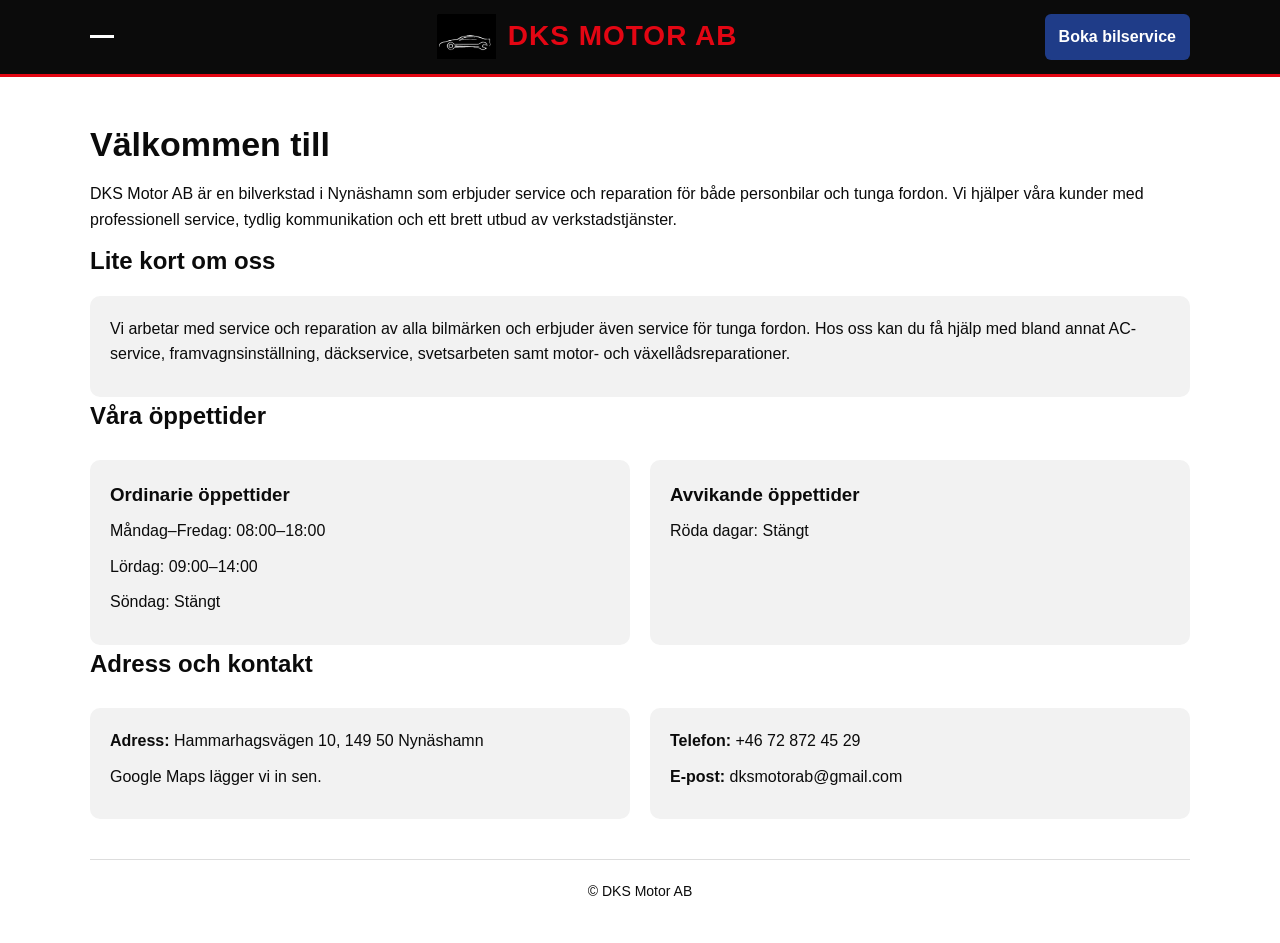
==== index.html @ 089101f3 "added logo" ====
<!doctype html>
<html lang="sv">
<head>
  <meta charset="utf-8" />
  <meta name="viewport" content="width=device-width, initial-scale=1" />
  <title>DKS Motor AB | Startsida</title>
  <link rel="stylesheet" href="style.css" />
</head>
<body>

<header class="topbar">
  <div class="container topbar__inner">
    
    <button class="icon-btn" id="menuBtn" aria-label="Öppna meny" aria-controls="drawer" aria-expanded="false">
      <span class="burger" aria-hidden="true"><span></span></span>
    </button>

    <div class="logo-area">
      <img src="logo.jpeg" alt="DKS Motor AB" class="logo">
      <div class="brand">DKS Motor AB</div>
    </div>

    <a class="cta-book" href="boka.html">Boka bilservice</a>

  </div>
</header>

<div class="overlay" id="overlay" hidden></div>

<aside class="drawer" id="drawer" aria-hidden="true">
  <div class="drawer__header">
    <div>
      <div class="drawer__title">Meny</div>
      <div class="small muted">Navigera</div>
    </div>
    <button class="icon-btn" id="closeBtn" aria-label="Stäng meny">✕</button>
  </div>

  <nav class="drawer__nav">
    <a class="drawer__link is-active" href="index.html">Startsida</a>
    <a class="drawer__link" href="tjanster.html">Våra tjänster</a>
    <a class="drawer__link" href="kontakt.html">Kontakta oss</a>
    <a class="drawer__link" href="boka.html">Boka tid</a>
    <a class="drawer__link" href="om-oss.html">Om oss</a>
  </nav>

  <div class="drawer__footer">
    <div class="small muted">Adress</div>
    <div>Hammarhagsvägen 10, 149 50 Nynäshamn</div>
  </div>
</aside>

<main class="container">
  <section class="section">
  <h1>Välkommen till</h1>
  <p>
    DKS Motor AB är en bilverkstad i Nynäshamn som erbjuder service och reparation för både personbilar och tunga fordon.
    Vi hjälper våra kunder med professionell service, tydlig kommunikation och ett brett utbud av verkstadstjänster.
  </p>
</section>

  <section class="section">
  <h2>Lite kort om oss</h2>
  <div class="card">
    <p>
      Vi arbetar med service och reparation av alla bilmärken och erbjuder även service för tunga fordon.
      Hos oss kan du få hjälp med bland annat AC-service, framvagnsinställning, däckservice, svetsarbeten
      samt motor- och växellådsreparationer.
    </p>
  </div>
</section>

  <section class="section">
    <h2>Våra öppettider</h2>
    <div class="grid-2">
      <div class="card">
  <h3 style="margin:0 0 8px;">Ordinarie öppettider</h3>
  <p class="muted">Måndag–Fredag: 08:00–18:00</p>
  <p class="muted">Lördag: 09:00–14:00</p>
  <p class="muted">Söndag: Stängt</p>
</div>

<div class="card">
  <h3 style="margin:0 0 8px;">Avvikande öppettider</h3>
  <p class="muted">Röda dagar: Stängt</p>
</div>
  </section>

  <section class="section">
    <h2>Adress och kontakt</h2>
    <div class="grid-2">
      <div class="card">
        <p><strong>Adress:</strong> Hammarhagsvägen 10, 149 50 Nynäshamn</p>
        <p class="muted small">Google Maps lägger vi in sen.</p>
      </div>

      <div class="card">
        <p><strong>Telefon:</strong> <span class="muted">+46 72 872 45 29</span></p>
        <p><strong>E-post:</strong> <span class="muted">dksmotorab@gmail.com</span></p>
      </div>
    </div>
  </section>

  <div class="footer small">
    © DKS Motor AB
  </div>
</main>

<script src="script.js"></script>
</body>
</html>
---- style.css ----
/* =====================
COLOR PALETTE
===================== */

:root{
  --red:#e30613;
  --blue:#1f3c88;
  --black:#0b0b0b;
  --white:#ffffff;
  --gray:#f2f2f2;
}

/* =====================
BASE
===================== */

*{
  box-sizing:border-box;
  margin:0;
  padding:0;
}

body{
  font-family: Arial, Helvetica, sans-serif;
  background:var(--white);
  color:var(--black);
  line-height:1.6;
}

.container{
  width:90%;
  max-width:1100px;
  margin:auto;
}

a{
  text-decoration:none;
  color:inherit;
}

/* =====================
TOPBAR
===================== */

.topbar{
  background:var(--black);
  border-bottom:3px solid var(--red);
}

.topbar__inner{
  display:flex;
  align-items:center;
  justify-content:space-between;
  padding:14px 0;
}

/* logo */

.brand{
  font-size:32px;
  font-weight:900;
  color:var(--red);
  letter-spacing:1px;
  text-transform:uppercase;
}

/* menu button */

.icon-btn{
  width:40px;
  height:40px;
  background:none;
  border:none;
  cursor:pointer;
}

/* hamburger */

.burger,
.burger span{
  display:block;
  width:24px;
  height:3px;
  background:var(--white);
  margin:5px 0;
}

/* booking button */

.cta-book{
  background:var(--blue);
  color:var(--white);
  padding:10px 14px;
  border-radius:6px;
  font-weight:bold;
  transition:0.2s;
}

.cta-book:hover{
  background:#162d66;
}

/* =====================
DRAWER MENU
===================== */

.overlay{
  position:fixed;
  inset:0;
  background:rgba(0,0,0,0.6);
  z-index:10;
}

.drawer{
  position:fixed;
  top:0;
  left:0;
  height:100%;
  width:260px;
  background:var(--black);
  color:var(--white);
  transform:translateX(-100%);
  transition:0.25s;
  z-index:20;
  display:flex;
  flex-direction:column;
}

.drawer.is-open{
  transform:translateX(0);
}

.drawer__header{
  padding:20px;
  border-bottom:1px solid #333;
}

.drawer__title{
  font-size:20px;
  font-weight:bold;
}

.drawer__nav{
  padding:20px;
  display:flex;
  flex-direction:column;
  gap:12px;
}

.drawer__link{
  padding:10px;
  border-radius:6px;
  transition:0.2s;
}

.drawer__link:hover{
  background:var(--blue);
}

/* =====================
PAGE
===================== */

main{
  padding:40px 0;
}

h1{
  font-size:34px;
  margin-bottom:10px;
}

h2{
  font-size:24px;
  margin-bottom:10px;
}

p{
  margin-bottom:10px;
}

/* =====================
CARDS
===================== */

.card{
  background:var(--gray);
  border-radius:10px;
  padding:20px;
  margin-top:15px;
}

.grid-2{
  display:grid;
  grid-template-columns:1fr 1fr;
  gap:20px;
}

/* =====================
BOOKING FORM
===================== */

.booking-form{
  display:flex;
  flex-direction:column;
  gap:10px;
}

.booking-form input,
.booking-form textarea{
  padding:10px;
  border:1px solid #ccc;
  border-radius:6px;
  font-size:14px;
}

.booking-form button{
  background:var(--red);
  color:var(--white);
  border:none;
  padding:12px;
  font-weight:bold;
  border-radius:6px;
  cursor:pointer;
}

.booking-form button:hover{
  background:#b0000d;
}

/* =====================
FOOTER
===================== */

.footer{
  margin-top:40px;
  padding-top:20px;
  border-top:1px solid #ddd;
  text-align:center;
  font-size:14px;
}

/* =====================
RESPONSIVE
===================== */

@media(max-width:800px){

  .brand{
    font-size:22px;
  }

  .grid-2{
    grid-template-columns:1fr;
  }

}
.logo-area{
display:flex;
align-items:center;
gap:12px;
}

.logo{
height:45px;
}

.brand{
color:#e30613;
font-size:28px;
font-weight:800;
letter-spacing:1px;
}
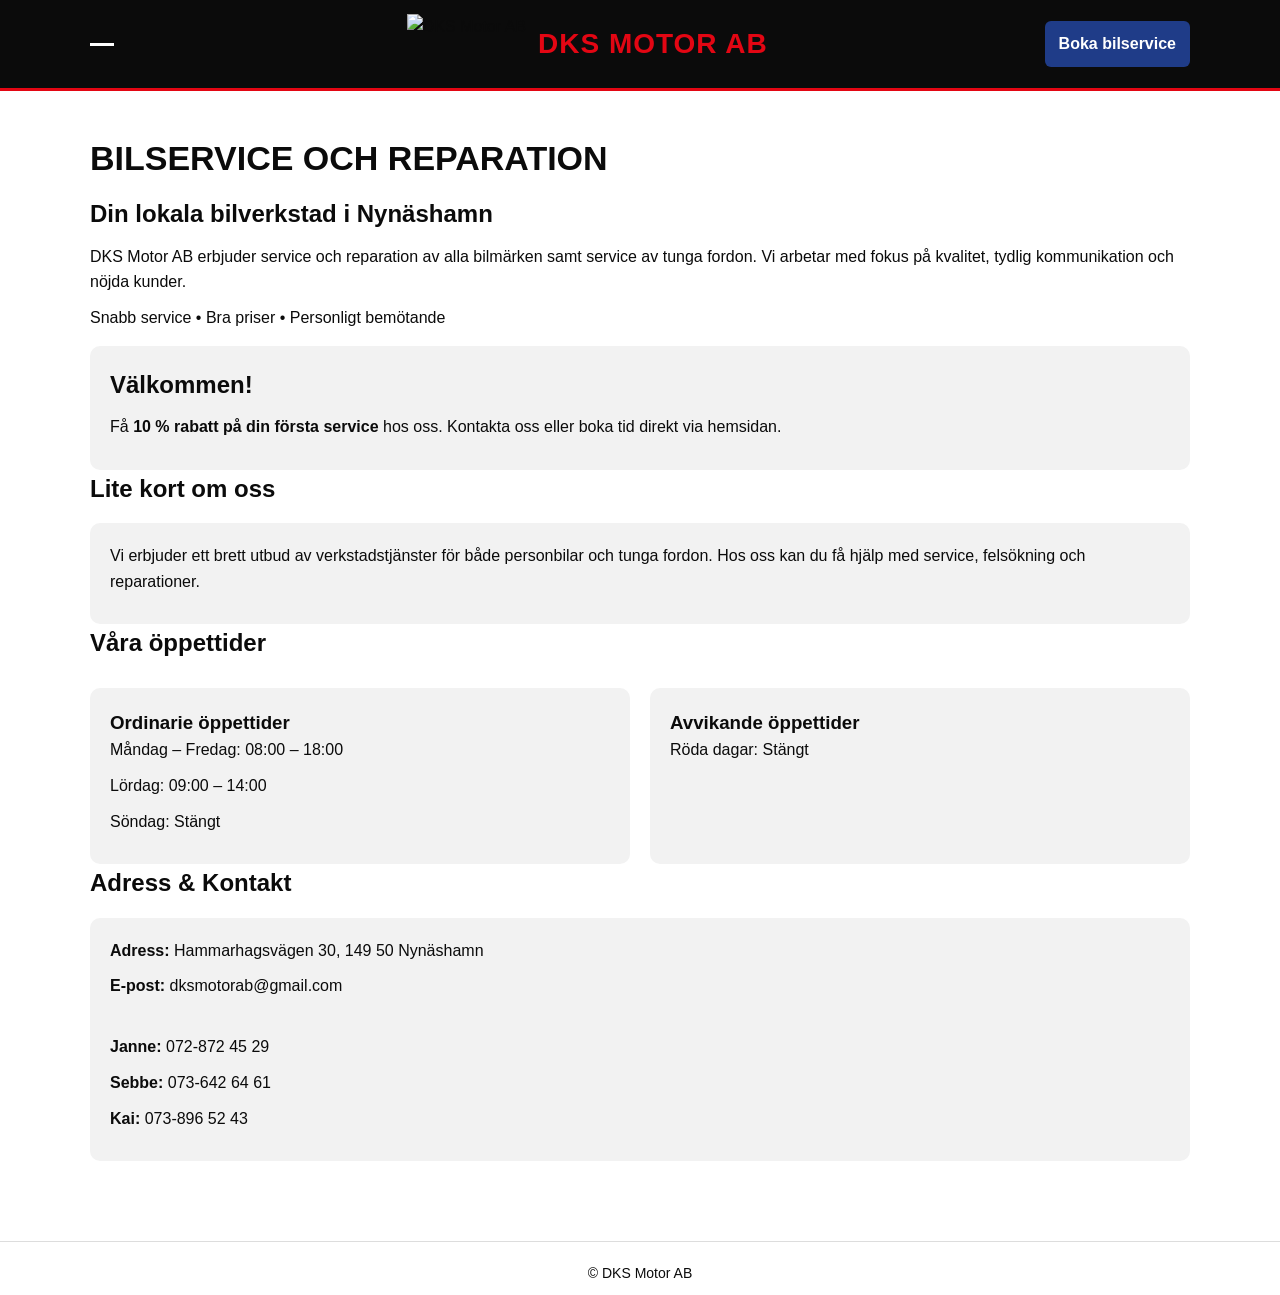
==== commit 7f420cd8: "updated homepage with flyer info" ====
--- a/index.html
+++ b/index.html
@@ -1,22 +1,25 @@
-<!doctype html>
+<!DOCTYPE html>
 <html lang="sv">
+
 <head>
-  <meta charset="utf-8" />
-  <meta name="viewport" content="width=device-width, initial-scale=1" />
-  <title>DKS Motor AB | Startsida</title>
-  <link rel="stylesheet" href="style.css" />
+<meta charset="UTF-8">
+<meta name="viewport" content="width=device-width, initial-scale=1.0">
+<title>DKS Motor AB</title>
+
+<link rel="stylesheet" href="style.css">
 </head>
+
 <body>
 
 <header class="topbar">
   <div class="container topbar__inner">
-    
-    <button class="icon-btn" id="menuBtn" aria-label="Öppna meny" aria-controls="drawer" aria-expanded="false">
-      <span class="burger" aria-hidden="true"><span></span></span>
+
+    <button class="icon-btn" id="menuBtn" aria-label="Öppna meny">
+      <span class="burger"><span></span></span>
     </button>
 
     <div class="logo-area">
-      <img src="logo.jpeg" alt="DKS Motor AB" class="logo">
+      <img src="logo.png" alt="DKS Motor AB" class="logo">
       <div class="brand">DKS Motor AB</div>
     </div>
 
@@ -25,87 +28,117 @@
   </div>
 </header>
 
-<div class="overlay" id="overlay" hidden></div>
-
-<aside class="drawer" id="drawer" aria-hidden="true">
-  <div class="drawer__header">
-    <div>
-      <div class="drawer__title">Meny</div>
-      <div class="small muted">Navigera</div>
-    </div>
-    <button class="icon-btn" id="closeBtn" aria-label="Stäng meny">✕</button>
-  </div>
-
-  <nav class="drawer__nav">
-    <a class="drawer__link is-active" href="index.html">Startsida</a>
-    <a class="drawer__link" href="tjanster.html">Våra tjänster</a>
-    <a class="drawer__link" href="kontakt.html">Kontakta oss</a>
-    <a class="drawer__link" href="boka.html">Boka tid</a>
-    <a class="drawer__link" href="om-oss.html">Om oss</a>
-  </nav>
-
-  <div class="drawer__footer">
-    <div class="small muted">Adress</div>
-    <div>Hammarhagsvägen 10, 149 50 Nynäshamn</div>
-  </div>
-</aside>
 
 <main class="container">
-  <section class="section">
-  <h1>Välkommen till</h1>
-  <p>
-    DKS Motor AB är en bilverkstad i Nynäshamn som erbjuder service och reparation för både personbilar och tunga fordon.
-    Vi hjälper våra kunder med professionell service, tydlig kommunikation och ett brett utbud av verkstadstjänster.
-  </p>
+
+<section class="section">
+
+<h1>BILSERVICE OCH REPARATION</h1>
+<h2>Din lokala bilverkstad i Nynäshamn</h2>
+
+<p>
+DKS Motor AB erbjuder service och reparation av alla bilmärken samt service av tunga fordon.
+Vi arbetar med fokus på kvalitet, tydlig kommunikation och nöjda kunder.
+</p>
+
+<p>
+Snabb service • Bra priser • Personligt bemötande
+</p>
+
 </section>
 
-  <section class="section">
-  <h2>Lite kort om oss</h2>
-  <div class="card">
-    <p>
-      Vi arbetar med service och reparation av alla bilmärken och erbjuder även service för tunga fordon.
-      Hos oss kan du få hjälp med bland annat AC-service, framvagnsinställning, däckservice, svetsarbeten
-      samt motor- och växellådsreparationer.
-    </p>
-  </div>
+
+<section class="section">
+
+<div class="card">
+
+<h2>Välkommen!</h2>
+
+<p>
+Få <strong>10 % rabatt på din första service</strong> hos oss.
+Kontakta oss eller boka tid direkt via hemsidan.
+</p>
+
+</div>
+
 </section>
 
-  <section class="section">
-    <h2>Våra öppettider</h2>
-    <div class="grid-2">
-      <div class="card">
-  <h3 style="margin:0 0 8px;">Ordinarie öppettider</h3>
-  <p class="muted">Måndag–Fredag: 08:00–18:00</p>
-  <p class="muted">Lördag: 09:00–14:00</p>
-  <p class="muted">Söndag: Stängt</p>
+
+<section class="section">
+
+<h2>Lite kort om oss</h2>
+
+<div class="card">
+
+<p>
+Vi erbjuder ett brett utbud av verkstadstjänster för både personbilar och tunga fordon.
+Hos oss kan du få hjälp med service, felsökning och reparationer.
+</p>
+
 </div>
 
+</section>
+
+
+<section class="section">
+
+<h2>Våra öppettider</h2>
+
+<div class="grid-2">
+
 <div class="card">
-  <h3 style="margin:0 0 8px;">Avvikande öppettider</h3>
-  <p class="muted">Röda dagar: Stängt</p>
+
+<h3>Ordinarie öppettider</h3>
+
+<p>Måndag – Fredag: 08:00 – 18:00</p>
+<p>Lördag: 09:00 – 14:00</p>
+<p>Söndag: Stängt</p>
+
 </div>
-  </section>
 
-  <section class="section">
-    <h2>Adress och kontakt</h2>
-    <div class="grid-2">
-      <div class="card">
-        <p><strong>Adress:</strong> Hammarhagsvägen 10, 149 50 Nynäshamn</p>
-        <p class="muted small">Google Maps lägger vi in sen.</p>
-      </div>
 
-      <div class="card">
-        <p><strong>Telefon:</strong> <span class="muted">+46 72 872 45 29</span></p>
-        <p><strong>E-post:</strong> <span class="muted">dksmotorab@gmail.com</span></p>
-      </div>
-    </div>
-  </section>
+<div class="card">
 
-  <div class="footer small">
-    © DKS Motor AB
-  </div>
+<h3>Avvikande öppettider</h3>
+
+<p>Röda dagar: Stängt</p>
+
+</div>
+
+</div>
+
+</section>
+
+
+<section class="section">
+
+<h2>Adress & Kontakt</h2>
+
+<div class="card">
+
+<p><strong>Adress:</strong> Hammarhagsvägen 30, 149 50 Nynäshamn</p>
+
+<p><strong>E-post:</strong> dksmotorab@gmail.com</p>
+
+<br>
+
+<p><strong>Janne:</strong> 072-872 45 29</p>
+<p><strong>Sebbe:</strong> 073-642 64 61</p>
+<p><strong>Kai:</strong> 073-896 52 43</p>
+
+</div>
+
+</section>
+
 </main>
 
-<script src="script.js"></script>
+
+<footer class="footer">
+
+<p>© DKS Motor AB</p>
+
+</footer>
+
+
 </body>
-</html>
+</html>
--- a/style.css
+++ b/style.css
@@ -262,7 +262,7 @@
 }
 
 .logo{
-height:45px;
+height:60px;
 }
 
 .brand{
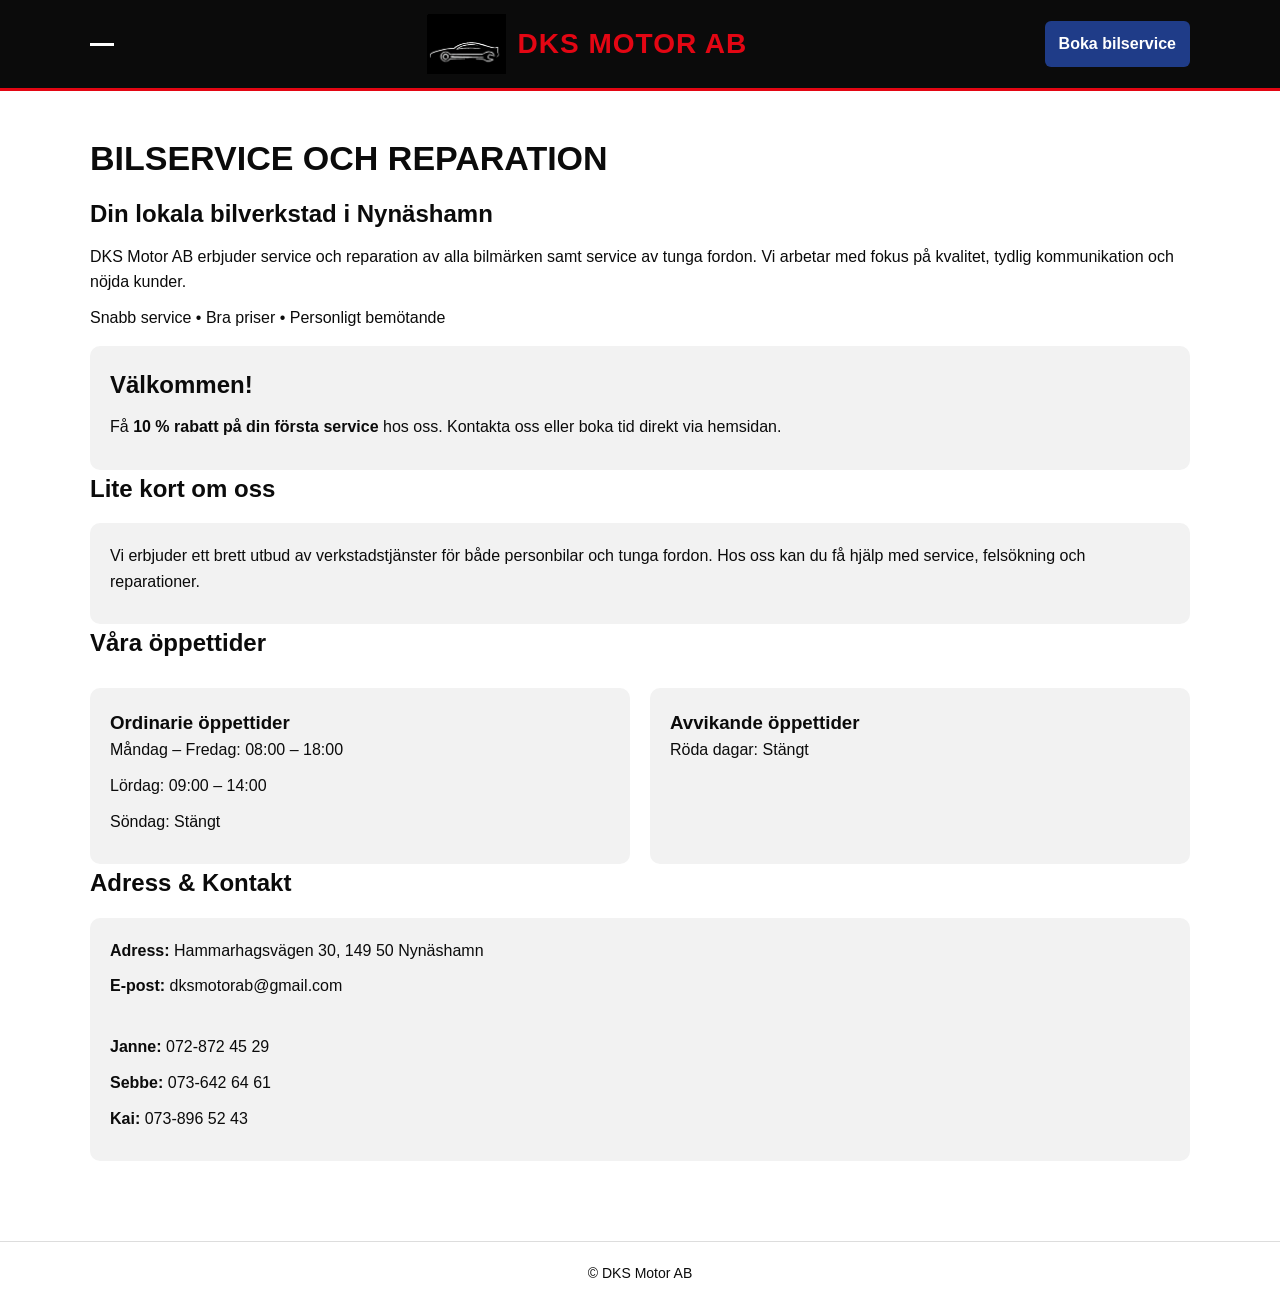
==== commit 03ddca91: "add logo to all headers" ====
--- a/index.html
+++ b/index.html
@@ -19,7 +19,7 @@
     </button>
 
     <div class="logo-area">
-      <img src="logo.png" alt="DKS Motor AB" class="logo">
+      <img src="logo.jpeg" alt="DKS Motor AB" class="logo">
       <div class="brand">DKS Motor AB</div>
     </div>
 
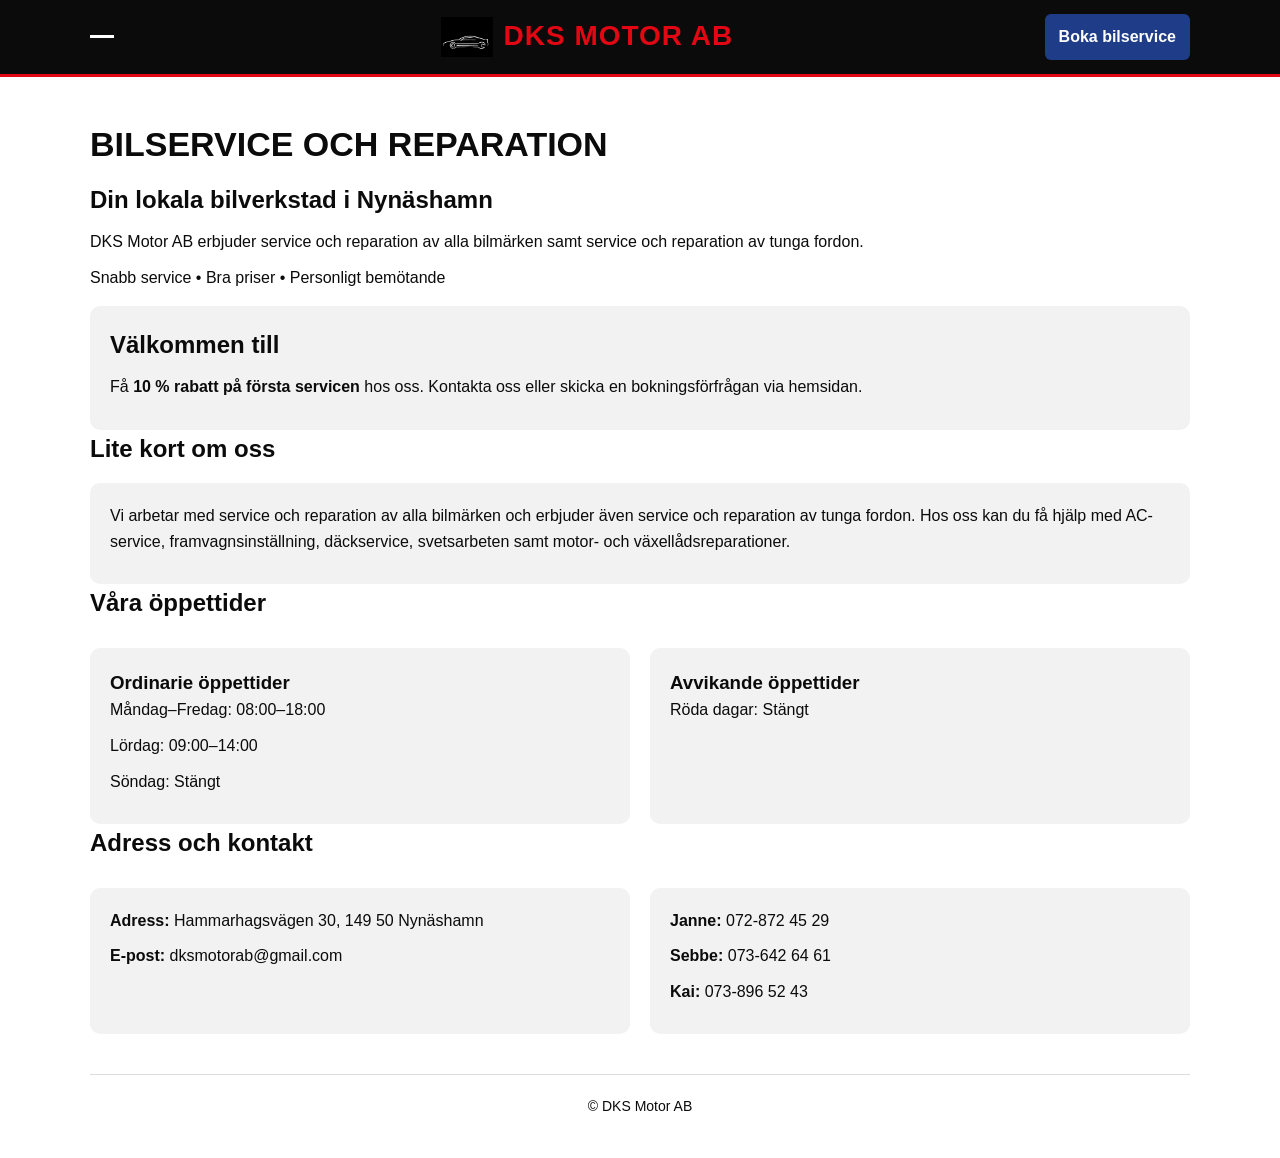
==== commit c2ef04c2: "fix homepage menu" ====
--- a/index.html
+++ b/index.html
@@ -1,144 +1,116 @@
-<!DOCTYPE html>
+<!doctype html>
 <html lang="sv">
-
 <head>
-<meta charset="UTF-8">
-<meta name="viewport" content="width=device-width, initial-scale=1.0">
-<title>DKS Motor AB</title>
-
-<link rel="stylesheet" href="style.css">
+  <meta charset="utf-8" />
+  <meta name="viewport" content="width=device-width, initial-scale=1" />
+  <title>DKS Motor AB | Startsida</title>
+  <link rel="stylesheet" href="style.css" />
 </head>
-
 <body>
 
 <header class="topbar">
   <div class="container topbar__inner">
-
-    <button class="icon-btn" id="menuBtn" aria-label="Öppna meny">
-      <span class="burger"><span></span></span>
+    <button class="icon-btn" id="menuBtn" aria-label="Öppna meny" aria-controls="drawer" aria-expanded="false">
+      <span class="burger" aria-hidden="true"><span></span></span>
     </button>
-
     <div class="logo-area">
       <img src="logo.jpeg" alt="DKS Motor AB" class="logo">
       <div class="brand">DKS Motor AB</div>
     </div>
-
     <a class="cta-book" href="boka.html">Boka bilservice</a>
-
   </div>
 </header>
 
+<div class="overlay" id="overlay" hidden></div>
+<aside class="drawer" id="drawer" aria-hidden="true">
+  <div class="drawer__header">
+    <div>
+      <div class="drawer__title">Meny</div>
+      <div class="small muted">Navigera</div>
+    </div>
+    <button class="icon-btn" id="closeBtn" aria-label="Stäng meny">✕</button>
+  </div>
+  <nav class="drawer__nav">
+    <a class="drawer__link is-active" href="index.html">Startsida</a>
+    <a class="drawer__link" href="tjanster.html">Våra tjänster</a>
+    <a class="drawer__link" href="kontakt.html">Kontakta oss</a>
+    <a class="drawer__link" href="boka.html">Boka tid</a>
+    <a class="drawer__link" href="om-oss.html">Om oss</a>
+  </nav>
+  <div class="drawer__footer">
+    <div class="small muted">Adress</div>
+    <div>Hammarhagsvägen 30, 149 50 Nynäshamn</div>
+  </div>
+</aside>
 
 <main class="container">
+  <section class="section">
+    <h1>BILSERVICE OCH REPARATION</h1>
+    <h2>Din lokala bilverkstad i Nynäshamn</h2>
+    <p>
+      DKS Motor AB erbjuder service och reparation av alla bilmärken samt service och reparation av tunga fordon.
+    </p>
+    <p>
+      Snabb service • Bra priser • Personligt bemötande
+    </p>
+  </section>
 
-<section class="section">
+  <section class="section">
+    <div class="card">
+      <h2>Välkommen till</h2>
+      <p>
+        Få <strong>10 % rabatt på första servicen</strong> hos oss.
+        Kontakta oss eller skicka en bokningsförfrågan via hemsidan.
+      </p>
+    </div>
+  </section>
 
-<h1>BILSERVICE OCH REPARATION</h1>
-<h2>Din lokala bilverkstad i Nynäshamn</h2>
+  <section class="section">
+    <h2>Lite kort om oss</h2>
+    <div class="card">
+      <p>
+        Vi arbetar med service och reparation av alla bilmärken och erbjuder även service och reparation av tunga fordon.
+        Hos oss kan du få hjälp med AC-service, framvagnsinställning, däckservice, svetsarbeten samt motor- och växellådsreparationer.
+      </p>
+    </div>
+  </section>
 
-<p>
-DKS Motor AB erbjuder service och reparation av alla bilmärken samt service av tunga fordon.
-Vi arbetar med fokus på kvalitet, tydlig kommunikation och nöjda kunder.
-</p>
+  <section class="section">
+    <h2>Våra öppettider</h2>
+    <div class="grid-2">
+      <div class="card">
+        <h3>Ordinarie öppettider</h3>
+        <p>Måndag–Fredag: 08:00–18:00</p>
+        <p>Lördag: 09:00–14:00</p>
+        <p>Söndag: Stängt</p>
+      </div>
 
-<p>
-Snabb service • Bra priser • Personligt bemötande
-</p>
+      <div class="card">
+        <h3>Avvikande öppettider</h3>
+        <p>Röda dagar: Stängt</p>
+      </div>
+    </div>
+  </section>
 
-</section>
+  <section class="section">
+    <h2>Adress och kontakt</h2>
+    <div class="grid-2">
+      <div class="card">
+        <p><strong>Adress:</strong> Hammarhagsvägen 30, 149 50 Nynäshamn</p>
+        <p><strong>E-post:</strong> dksmotorab@gmail.com</p>
+      </div>
 
+      <div class="card">
+        <p><strong>Janne:</strong> 072-872 45 29</p>
+        <p><strong>Sebbe:</strong> 073-642 64 61</p>
+        <p><strong>Kai:</strong> 073-896 52 43</p>
+      </div>
+    </div>
+  </section>
 
-<section class="section">
-
-<div class="card">
-
-<h2>Välkommen!</h2>
-
-<p>
-Få <strong>10 % rabatt på din första service</strong> hos oss.
-Kontakta oss eller boka tid direkt via hemsidan.
-</p>
-
-</div>
-
-</section>
-
-
-<section class="section">
-
-<h2>Lite kort om oss</h2>
-
-<div class="card">
-
-<p>
-Vi erbjuder ett brett utbud av verkstadstjänster för både personbilar och tunga fordon.
-Hos oss kan du få hjälp med service, felsökning och reparationer.
-</p>
-
-</div>
-
-</section>
-
-
-<section class="section">
-
-<h2>Våra öppettider</h2>
-
-<div class="grid-2">
-
-<div class="card">
-
-<h3>Ordinarie öppettider</h3>
-
-<p>Måndag – Fredag: 08:00 – 18:00</p>
-<p>Lördag: 09:00 – 14:00</p>
-<p>Söndag: Stängt</p>
-
-</div>
-
-
-<div class="card">
-
-<h3>Avvikande öppettider</h3>
-
-<p>Röda dagar: Stängt</p>
-
-</div>
-
-</div>
-
-</section>
-
-
-<section class="section">
-
-<h2>Adress & Kontakt</h2>
-
-<div class="card">
-
-<p><strong>Adress:</strong> Hammarhagsvägen 30, 149 50 Nynäshamn</p>
-
-<p><strong>E-post:</strong> dksmotorab@gmail.com</p>
-
-<br>
-
-<p><strong>Janne:</strong> 072-872 45 29</p>
-<p><strong>Sebbe:</strong> 073-642 64 61</p>
-<p><strong>Kai:</strong> 073-896 52 43</p>
-
-</div>
-
-</section>
-
+  <div class="footer small">© DKS Motor AB</div>
 </main>
 
-
-<footer class="footer">
-
-<p>© DKS Motor AB</p>
-
-</footer>
-
-
+<script src="script.js"></script>
 </body>
 </html>
--- a/style.css
+++ b/style.css
@@ -270,4 +270,73 @@
 font-size:28px;
 font-weight:800;
 letter-spacing:1px;
+}
+.logo-area{
+  display:flex;
+  align-items:center;
+  gap:10px;
+}
+
+.logo{
+  height:40px;
+  width:auto;
+  display:block;
+}
+
+.overlay{
+  position:fixed;
+  inset:0;
+  background:rgba(0,0,0,0.6);
+  z-index:10;
+}
+
+.drawer{
+  position:fixed;
+  top:0;
+  left:0;
+  height:100%;
+  width:260px;
+  background:#0b0b0b;
+  color:#ffffff;
+  transform:translateX(-100%);
+  transition:transform 0.25s ease;
+  z-index:20;
+  display:flex;
+  flex-direction:column;
+  padding-top:10px;
+}
+
+.drawer.is-open{
+  transform:translateX(0);
+}
+
+.drawer__header{
+  display:flex;
+  justify-content:space-between;
+  align-items:center;
+  padding:20px;
+  border-bottom:1px solid #333;
+}
+
+.drawer__title{
+  font-size:20px;
+  font-weight:bold;
+}
+
+.drawer__nav{
+  padding:20px;
+  display:flex;
+  flex-direction:column;
+  gap:12px;
+}
+
+.drawer__link{
+  color:#ffffff;
+  text-decoration:none;
+  padding:10px;
+  border-radius:6px;
+}
+
+.drawer__link:hover{
+  background:#1f3c88;
 }
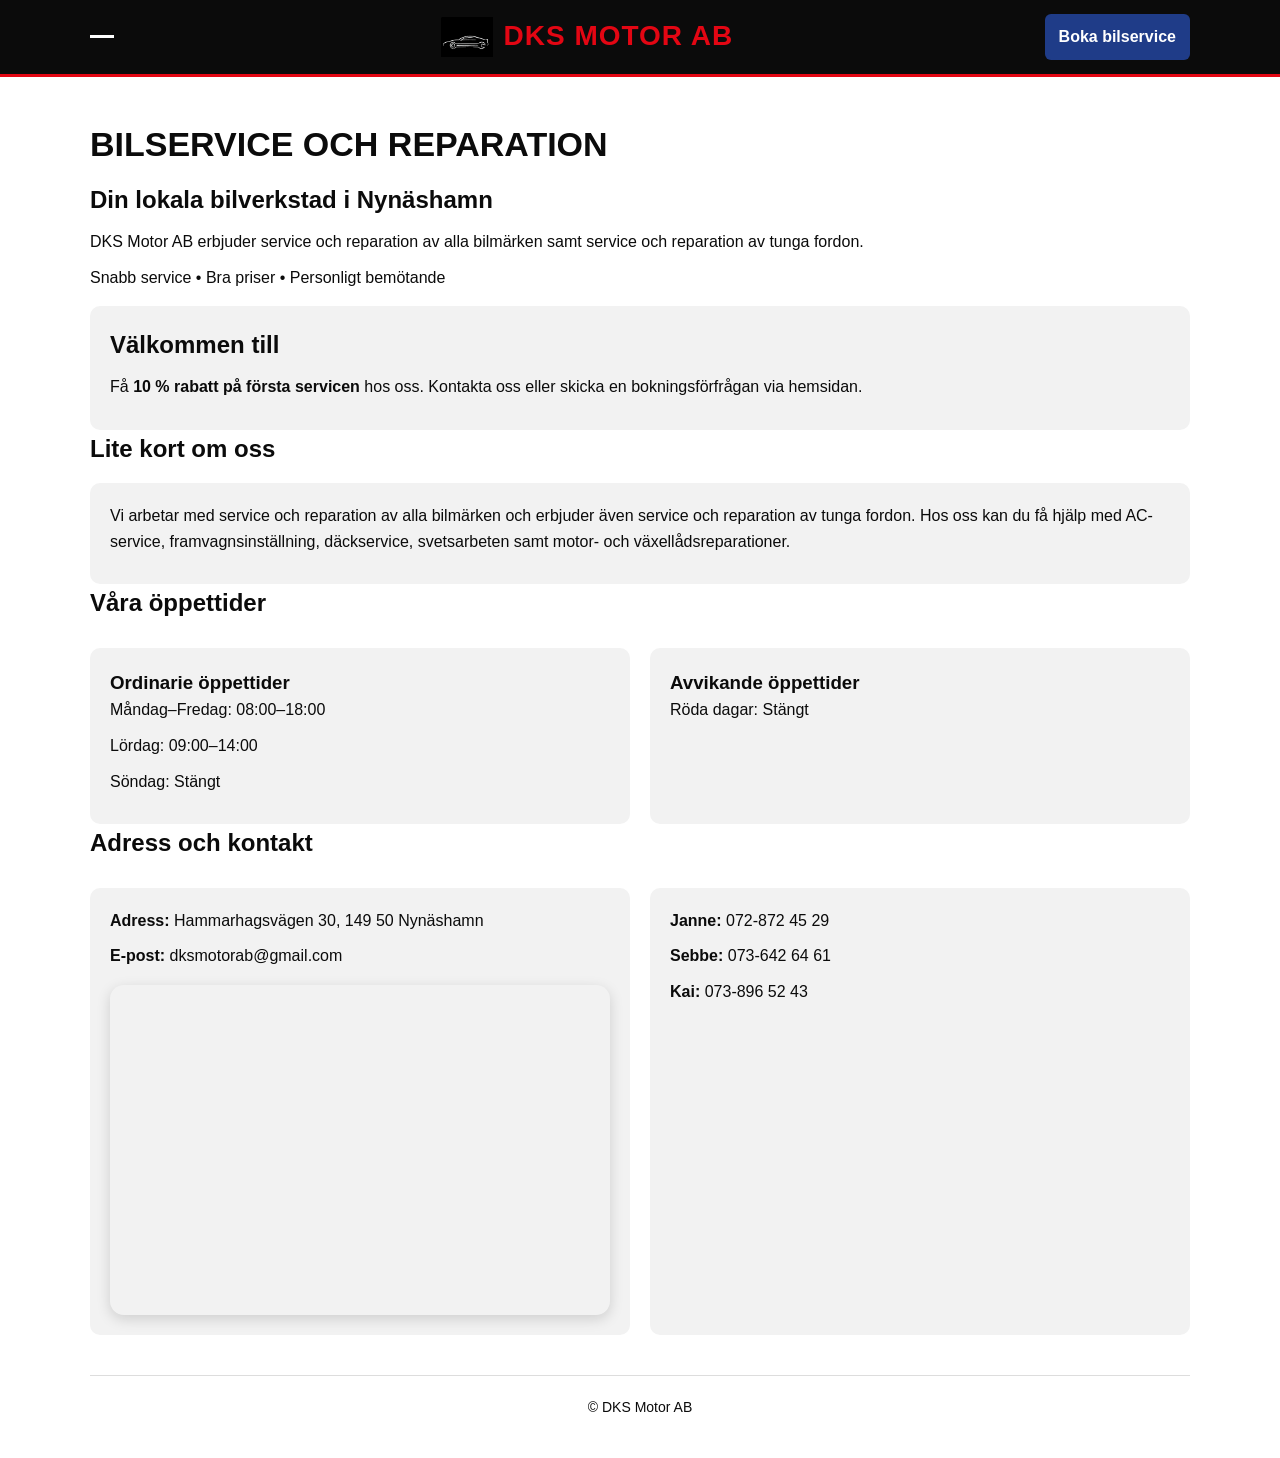
==== commit 49d757e5: "Lade till Google Maps på startsidan" ====
--- a/index.html
+++ b/index.html
@@ -98,6 +98,18 @@
       <div class="card">
         <p><strong>Adress:</strong> Hammarhagsvägen 30, 149 50 Nynäshamn</p>
         <p><strong>E-post:</strong> dksmotorab@gmail.com</p>
+
+        <div class="map-container">
+          <iframe
+            src="https://www.google.com/maps/embed?pb=!1m18!1m12!1m3!1d2059.3573314867235!2d17.93180087713055!3d58.925435043284885!2m3!1f0!2f0!3f0!3m2!1i1024!2i768!4f13.1!3m3!1m2!1s0x465f5dc935181aeb%3A0xdedac919080fae46!2sHammarhagsv%C3%A4gen%2030%2C%20149%2045%20Nyn%C3%A4shamn!5e0!3m2!1ssv!2sse!4v1710000000000"
+            width="100%"
+            height="320"
+            style="border:0;"
+            allowfullscreen=""
+            loading="lazy"
+            referrerpolicy="no-referrer-when-downgrade">
+          </iframe>
+        </div>
       </div>
 
       <div class="card">
--- a/style.css
+++ b/style.css
@@ -339,4 +339,18 @@
 
 .drawer__link:hover{
   background:#1f3c88;
+}
+iframe{
+border-radius:10px;
+margin-top:10px;
+}.map-container {
+  margin-top: 16px;
+  border-radius: 14px;
+  overflow: hidden;
+  box-shadow: 0 4px 14px rgba(0, 0, 0, 0.15);
+}
+
+.map-container iframe {
+  display: block;
+  width: 100%;
 }
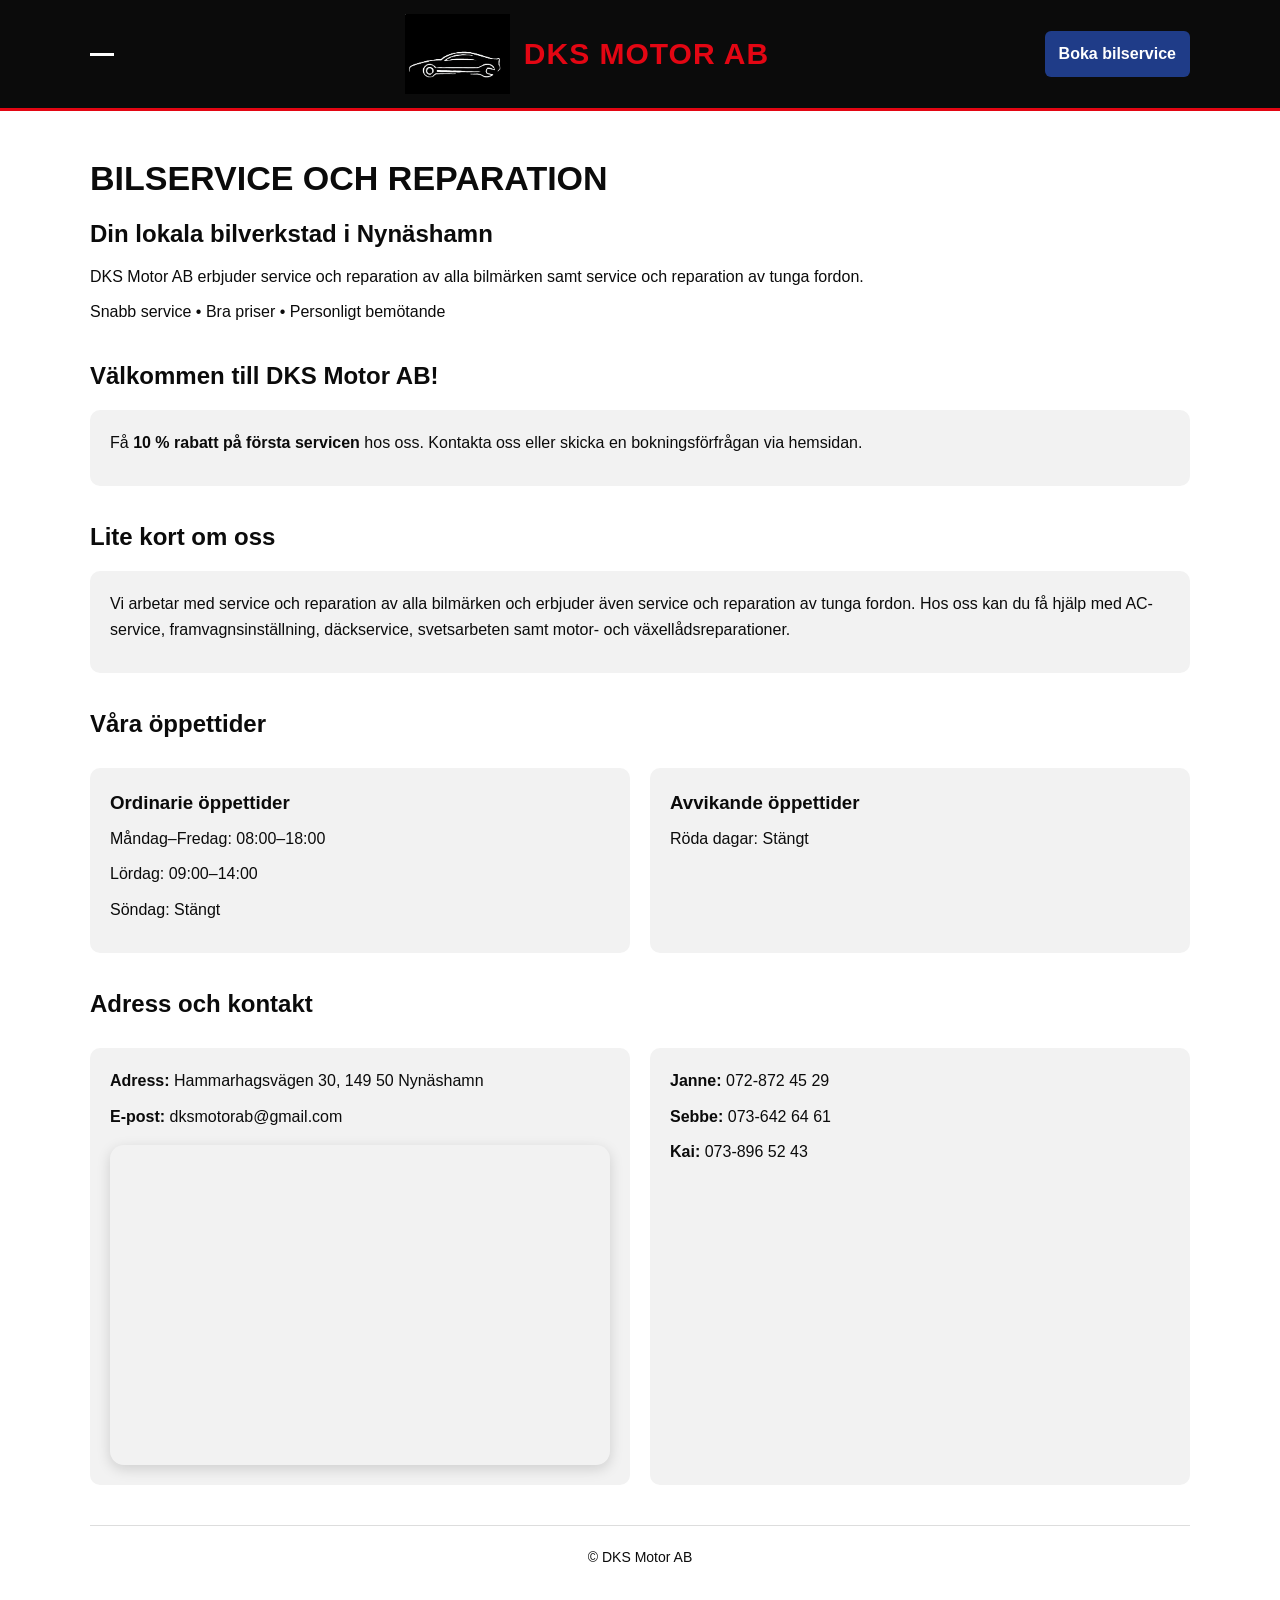
==== commit bf1cb89f: "Gjorde tjanster-sidan snyggare med bilder och tjänstekort" ====
--- a/index.html
+++ b/index.html
@@ -56,8 +56,8 @@
   </section>
 
   <section class="section">
-    <div class="card">
-      <h2>Välkommen till</h2>
+   <h2>Välkommen till DKS Motor AB!</h2> 
+   <div class="card">   
       <p>
         Få <strong>10 % rabatt på första servicen</strong> hos oss.
         Kontakta oss eller skicka en bokningsförfrågan via hemsidan.
--- a/style.css
+++ b/style.css
@@ -1,349 +1,293 @@
 /* =====================
-COLOR PALETTE
-===================== */
-
-:root{
-  --red:#e30613;
-  --blue:#1f3c88;
-  --black:#0b0b0b;
-  --white:#ffffff;
-  --gray:#f2f2f2;
-}
-
-/* =====================
-BASE
-===================== */
-
-*{
-  box-sizing:border-box;
-  margin:0;
-  padding:0;
-}
-
-body{
+   COLOR PALETTE
+===================== */
+
+:root {
+  --red: #e30613;
+  --blue: #1f3c88;
+  --black: #0b0b0b;
+  --white: #ffffff;
+  --gray: #f2f2f2;
+}
+
+/* =====================
+   BASE
+===================== */
+
+* {
+  box-sizing: border-box;
+  margin: 0;
+  padding: 0;
+}
+
+body {
   font-family: Arial, Helvetica, sans-serif;
-  background:var(--white);
-  color:var(--black);
-  line-height:1.6;
-}
-
-.container{
-  width:90%;
-  max-width:1100px;
-  margin:auto;
-}
-
-a{
-  text-decoration:none;
-  color:inherit;
-}
-
-/* =====================
-TOPBAR
-===================== */
-
-.topbar{
-  background:var(--black);
-  border-bottom:3px solid var(--red);
-}
-
-.topbar__inner{
-  display:flex;
-  align-items:center;
-  justify-content:space-between;
-  padding:14px 0;
-}
-
-/* logo */
-
-.brand{
-  font-size:32px;
-  font-weight:900;
-  color:var(--red);
-  letter-spacing:1px;
-  text-transform:uppercase;
-}
-
-/* menu button */
-
-.icon-btn{
-  width:40px;
-  height:40px;
-  background:none;
-  border:none;
-  cursor:pointer;
-}
-
-/* hamburger */
+  background: var(--white);
+  color: var(--black);
+  line-height: 1.6;
+}
+
+.container {
+  width: 90%;
+  max-width: 1100px;
+  margin: 0 auto;
+}
+
+a {
+  text-decoration: none;
+  color: inherit;
+}
+
+main {
+  padding: 40px 0;
+}
+
+/* =====================
+   TOPBAR
+===================== */
+
+.topbar {
+  background: var(--black);
+  border-bottom: 3px solid var(--red);
+}
+
+.topbar__inner {
+  display: flex;
+  align-items: center;
+  justify-content: space-between;
+  padding: 14px 0;
+  gap: 16px;
+}
+
+.logo-area {
+  display: flex;
+  align-items: center;
+  gap: 14px;
+}
+
+.logo {
+  height: 80px;
+  width: auto;
+  display: block;
+}
+
+.brand {
+  font-size: 30px;
+  font-weight: 900;
+  color: var(--red);
+  letter-spacing: 1px;
+  text-transform: uppercase;
+}
+
+/* =====================
+   BUTTONS
+===================== */
+
+.icon-btn {
+  width: 40px;
+  height: 40px;
+  background: none;
+  border: none;
+  cursor: pointer;
+  color: var(--white);
+  flex-shrink: 0;
+}
+
+.cta-book {
+  background: var(--blue);
+  color: var(--white);
+  padding: 10px 14px;
+  border-radius: 6px;
+  font-weight: bold;
+  transition: background 0.2s ease;
+  white-space: nowrap;
+}
+
+.cta-book:hover {
+  background: #162d66;
+}
+
+/* =====================
+   HAMBURGER
+===================== */
+
+.burger {
+  display: inline-block;
+}
 
 .burger,
-.burger span{
-  display:block;
-  width:24px;
-  height:3px;
-  background:var(--white);
-  margin:5px 0;
-}
-
-/* booking button */
-
-.cta-book{
-  background:var(--blue);
-  color:var(--white);
-  padding:10px 14px;
-  border-radius:6px;
-  font-weight:bold;
-  transition:0.2s;
-}
-
-.cta-book:hover{
-  background:#162d66;
-}
-
-/* =====================
-DRAWER MENU
-===================== */
-
-.overlay{
-  position:fixed;
-  inset:0;
-  background:rgba(0,0,0,0.6);
-  z-index:10;
-}
-
-.drawer{
-  position:fixed;
-  top:0;
-  left:0;
-  height:100%;
-  width:260px;
-  background:var(--black);
-  color:var(--white);
-  transform:translateX(-100%);
-  transition:0.25s;
-  z-index:20;
-  display:flex;
-  flex-direction:column;
-}
-
-.drawer.is-open{
-  transform:translateX(0);
-}
-
-.drawer__header{
-  padding:20px;
-  border-bottom:1px solid #333;
-}
-
-.drawer__title{
-  font-size:20px;
-  font-weight:bold;
-}
-
-.drawer__nav{
-  padding:20px;
-  display:flex;
-  flex-direction:column;
-  gap:12px;
-}
-
-.drawer__link{
-  padding:10px;
-  border-radius:6px;
-  transition:0.2s;
-}
-
-.drawer__link:hover{
-  background:var(--blue);
-}
-
-/* =====================
-PAGE
-===================== */
-
-main{
-  padding:40px 0;
-}
-
-h1{
-  font-size:34px;
-  margin-bottom:10px;
-}
-
-h2{
-  font-size:24px;
-  margin-bottom:10px;
-}
-
-p{
-  margin-bottom:10px;
-}
-
-/* =====================
-CARDS
-===================== */
-
-.card{
-  background:var(--gray);
-  border-radius:10px;
-  padding:20px;
-  margin-top:15px;
-}
-
-.grid-2{
-  display:grid;
-  grid-template-columns:1fr 1fr;
-  gap:20px;
-}
-
-/* =====================
-BOOKING FORM
-===================== */
-
-.booking-form{
-  display:flex;
-  flex-direction:column;
-  gap:10px;
+.burger span {
+  display: block;
+  width: 24px;
+  height: 3px;
+  background: var(--white);
+  margin: 5px 0;
+}
+
+/* =====================
+   DRAWER MENU
+===================== */
+
+.overlay {
+  position: fixed;
+  inset: 0;
+  background: rgba(0, 0, 0, 0.6);
+  z-index: 10;
+}
+
+.drawer {
+  position: fixed;
+  top: 0;
+  left: 0;
+  height: 100%;
+  width: 260px;
+  background: var(--black);
+  color: var(--white);
+  transform: translateX(-100%);
+  transition: transform 0.25s ease;
+  z-index: 20;
+  display: flex;
+  flex-direction: column;
+  padding-top: 10px;
+}
+
+.drawer.is-open {
+  transform: translateX(0);
+}
+
+.drawer__header {
+  display: flex;
+  justify-content: space-between;
+  align-items: center;
+  padding: 20px;
+  border-bottom: 1px solid #333;
+}
+
+.drawer__title {
+  font-size: 20px;
+  font-weight: bold;
+}
+
+.drawer__nav {
+  padding: 20px;
+  display: flex;
+  flex-direction: column;
+  gap: 12px;
+}
+
+.drawer__link {
+  color: var(--white);
+  padding: 10px;
+  border-radius: 6px;
+  transition: background 0.2s ease;
+}
+
+.drawer__link:hover,
+.drawer__link.is-active {
+  background: var(--blue);
+}
+
+.drawer__footer {
+  margin-top: auto;
+  padding: 20px;
+  border-top: 1px solid #333;
+}
+
+.small {
+  font-size: 14px;
+}
+
+.muted {
+  color: #bdbdbd;
+}
+
+/* =====================
+   TYPOGRAPHY
+===================== */
+
+h1 {
+  font-size: 34px;
+  margin-bottom: 10px;
+}
+
+h2 {
+  font-size: 24px;
+  margin-bottom: 10px;
+}
+
+h3 {
+  margin-bottom: 8px;
+}
+
+p {
+  margin-bottom: 10px;
+}
+
+/* =====================
+   SECTIONS / CARDS
+===================== */
+
+.section {
+  margin-bottom: 32px;
+}
+
+.card {
+  background: var(--gray);
+  border-radius: 10px;
+  padding: 20px;
+  margin-top: 15px;
+}
+
+.grid-2 {
+  display: grid;
+  grid-template-columns: 1fr 1fr;
+  gap: 20px;
+}
+
+/* =====================
+   BOOKING FORM
+===================== */
+
+.booking-form {
+  display: flex;
+  flex-direction: column;
+  gap: 10px;
 }
 
 .booking-form input,
-.booking-form textarea{
-  padding:10px;
-  border:1px solid #ccc;
-  border-radius:6px;
-  font-size:14px;
-}
-
-.booking-form button{
-  background:var(--red);
-  color:var(--white);
-  border:none;
-  padding:12px;
-  font-weight:bold;
-  border-radius:6px;
-  cursor:pointer;
-}
-
-.booking-form button:hover{
-  background:#b0000d;
-}
-
-/* =====================
-FOOTER
-===================== */
-
-.footer{
-  margin-top:40px;
-  padding-top:20px;
-  border-top:1px solid #ddd;
-  text-align:center;
-  font-size:14px;
-}
-
-/* =====================
-RESPONSIVE
-===================== */
-
-@media(max-width:800px){
-
-  .brand{
-    font-size:22px;
-  }
-
-  .grid-2{
-    grid-template-columns:1fr;
-  }
-
-}
-.logo-area{
-display:flex;
-align-items:center;
-gap:12px;
-}
-
-.logo{
-height:60px;
-}
-
-.brand{
-color:#e30613;
-font-size:28px;
-font-weight:800;
-letter-spacing:1px;
-}
-.logo-area{
-  display:flex;
-  align-items:center;
-  gap:10px;
-}
-
-.logo{
-  height:40px;
-  width:auto;
-  display:block;
-}
-
-.overlay{
-  position:fixed;
-  inset:0;
-  background:rgba(0,0,0,0.6);
-  z-index:10;
-}
-
-.drawer{
-  position:fixed;
-  top:0;
-  left:0;
-  height:100%;
-  width:260px;
-  background:#0b0b0b;
-  color:#ffffff;
-  transform:translateX(-100%);
-  transition:transform 0.25s ease;
-  z-index:20;
-  display:flex;
-  flex-direction:column;
-  padding-top:10px;
-}
-
-.drawer.is-open{
-  transform:translateX(0);
-}
-
-.drawer__header{
-  display:flex;
-  justify-content:space-between;
-  align-items:center;
-  padding:20px;
-  border-bottom:1px solid #333;
-}
-
-.drawer__title{
-  font-size:20px;
-  font-weight:bold;
-}
-
-.drawer__nav{
-  padding:20px;
-  display:flex;
-  flex-direction:column;
-  gap:12px;
-}
-
-.drawer__link{
-  color:#ffffff;
-  text-decoration:none;
-  padding:10px;
-  border-radius:6px;
-}
-
-.drawer__link:hover{
-  background:#1f3c88;
-}
-iframe{
-border-radius:10px;
-margin-top:10px;
-}.map-container {
+.booking-form textarea {
+  padding: 10px;
+  border: 1px solid #ccc;
+  border-radius: 6px;
+  font-size: 14px;
+  font-family: inherit;
+}
+
+.booking-form textarea {
+  min-height: 140px;
+  resize: vertical;
+}
+
+.booking-form button {
+  background: var(--red);
+  color: var(--white);
+  border: none;
+  padding: 12px;
+  font-weight: bold;
+  border-radius: 6px;
+  cursor: pointer;
+  transition: background 0.2s ease;
+}
+
+.booking-form button:hover {
+  background: #b0000d;
+}
+
+/* =====================
+   MAP
+===================== */
+
+.map-container {
   margin-top: 16px;
   border-radius: 14px;
   overflow: hidden;
@@ -353,4 +297,229 @@
 .map-container iframe {
   display: block;
   width: 100%;
+  border: 0;
+}
+
+/* =====================
+   FOOTER
+===================== */
+
+.footer {
+  margin-top: 40px;
+  padding-top: 20px;
+  border-top: 1px solid #ddd;
+  text-align: center;
+  font-size: 14px;
+}
+
+/* =====================
+   RESPONSIVE
+===================== */
+
+@media (max-width: 800px) {
+  .topbar__inner {
+    gap: 10px;
+  }
+
+  .logo {
+    height: 64px;
+  }
+
+  .brand {
+    font-size: 22px;
+  }
+
+  .cta-book {
+    padding: 9px 12px;
+    font-size: 14px;
+  }
+
+  .grid-2 {
+    grid-template-columns: 1fr;
+  }
+}
+
+/* =====================
+   TJÄNSTER-SIDA
+===================== */
+
+.services-hero {
+  display: grid;
+  grid-template-columns: 1.1fr 1fr;
+  gap: 28px;
+  align-items: center;
+  margin-bottom: 40px;
+}
+
+.services-badge {
+  display: inline-block;
+  background: var(--red);
+  color: var(--white);
+  padding: 6px 12px;
+  border-radius: 999px;
+  font-size: 14px;
+  font-weight: 700;
+  margin-bottom: 14px;
+}
+
+.services-hero__content p {
+  max-width: 580px;
+}
+
+.services-hero__buttons {
+  display: flex;
+  gap: 12px;
+  flex-wrap: wrap;
+  margin-top: 16px;
+}
+
+.secondary-btn {
+  display: inline-block;
+  background: transparent;
+  color: var(--blue);
+  border: 2px solid var(--blue);
+  padding: 8px 14px;
+  border-radius: 6px;
+  font-weight: bold;
+  transition: 0.2s ease;
+}
+
+.secondary-btn:hover {
+  background: var(--blue);
+  color: var(--white);
+}
+
+.services-hero__image img {
+  width: 100%;
+  height: 100%;
+  min-height: 320px;
+  max-height: 420px;
+  object-fit: cover;
+  border-radius: 16px;
+  display: block;
+  box-shadow: 0 8px 24px rgba(0, 0, 0, 0.12);
+}
+
+.section-heading {
+  margin-bottom: 18px;
+}
+
+.section-heading p {
+  max-width: 700px;
+  color: #444;
+}
+
+.services-grid {
+  display: grid;
+  grid-template-columns: repeat(3, 1fr);
+  gap: 22px;
+}
+
+.service-card {
+  background: var(--white);
+  border-radius: 14px;
+  overflow: hidden;
+  box-shadow: 0 6px 18px rgba(0, 0, 0, 0.08);
+  border: 1px solid #ececec;
+  transition: transform 0.2s ease, box-shadow 0.2s ease;
+}
+
+.service-card:hover {
+  transform: translateY(-4px);
+  box-shadow: 0 10px 22px rgba(0, 0, 0, 0.12);
+}
+
+.service-card__image {
+  width: 100%;
+  height: 210px;
+  object-fit: cover;
+  display: block;
+}
+
+.service-card__body {
+  padding: 18px;
+}
+
+.service-card__body h3 {
+  margin-bottom: 8px;
+  color: var(--blue);
+}
+
+.why-us {
+  margin-top: 46px;
+  margin-bottom: 40px;
+}
+
+.why-us__grid {
+  display: grid;
+  grid-template-columns: repeat(4, 1fr);
+  gap: 18px;
+}
+
+.why-us__item {
+  background: var(--gray);
+  padding: 20px;
+  border-radius: 12px;
+}
+
+.why-us__item h3 {
+  margin-bottom: 8px;
+  color: var(--red);
+}
+
+.cta-section {
+  margin-top: 20px;
+}
+
+.cta-section__card {
+  background: linear-gradient(135deg, #111111, #1f3c88);
+  color: var(--white);
+  padding: 34px 24px;
+  border-radius: 18px;
+  text-align: center;
+}
+
+.cta-section__card h2 {
+  margin-bottom: 10px;
+}
+
+.cta-section__card p {
+  margin-bottom: 18px;
+}
+
+.cta-section__card .cta-book {
+  display: inline-block;
+  background: var(--red);
+}
+
+.cta-section__card .cta-book:hover {
+  background: #b0000d;
+}
+
+@media (max-width: 1000px) {
+  .services-grid {
+    grid-template-columns: repeat(2, 1fr);
+  }
+
+  .why-us__grid {
+    grid-template-columns: repeat(2, 1fr);
+  }
+}
+
+@media (max-width: 800px) {
+  .services-hero {
+    grid-template-columns: 1fr;
+  }
+
+  .services-grid {
+    grid-template-columns: 1fr;
+  }
+
+  .why-us__grid {
+    grid-template-columns: 1fr;
+  }
+
+  .service-card__image {
+    height: 220px;
+  }
 }
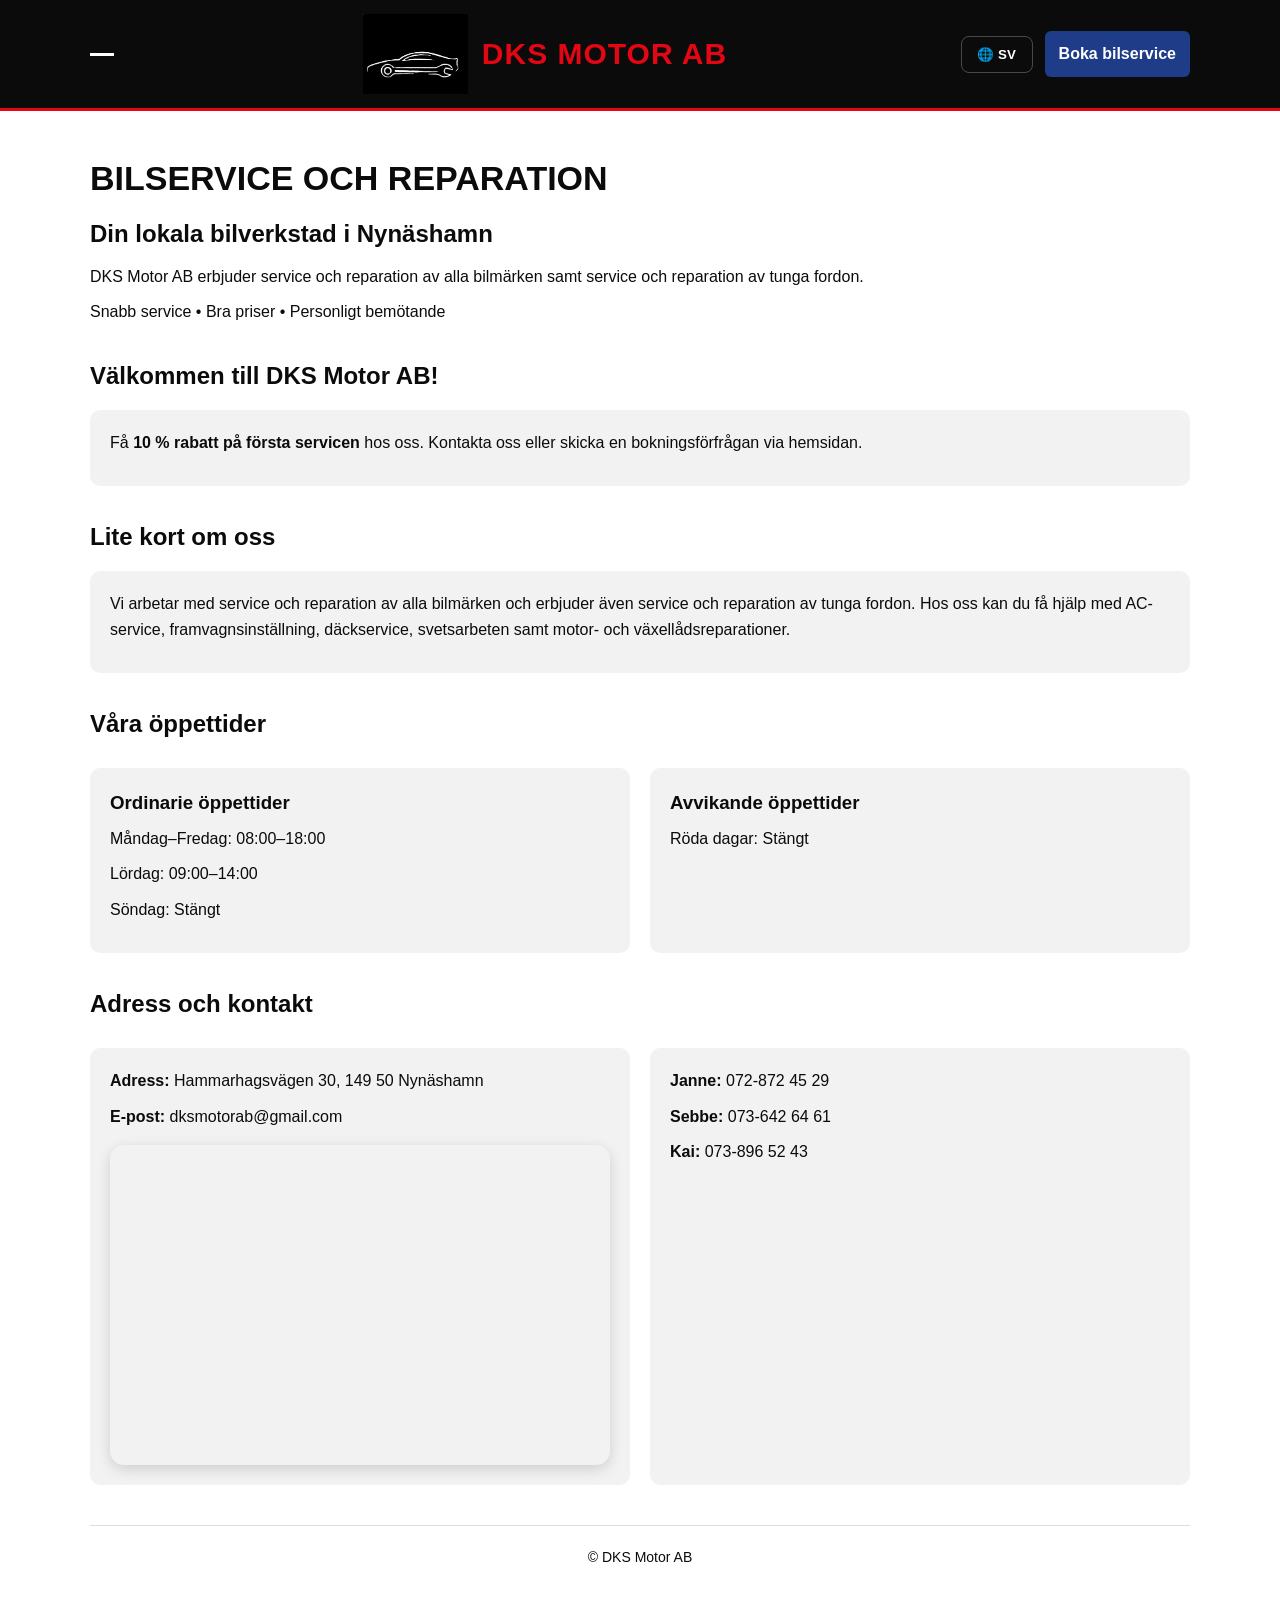
==== commit 85ba0996: "update" ====
--- a/index.html
+++ b/index.html
@@ -13,52 +13,74 @@
     <button class="icon-btn" id="menuBtn" aria-label="Öppna meny" aria-controls="drawer" aria-expanded="false">
       <span class="burger" aria-hidden="true"><span></span></span>
     </button>
+
     <div class="logo-area">
       <img src="logo.jpeg" alt="DKS Motor AB" class="logo">
       <div class="brand">DKS Motor AB</div>
     </div>
-    <a class="cta-book" href="boka.html">Boka bilservice</a>
+
+    <div class="header-actions">
+      <div class="language-switcher">
+        <button class="lang-btn" id="langToggle" aria-label="Byt språk">
+          🌐 <span id="currentLang">SV</span>
+        </button>
+
+        <div class="lang-menu" id="langMenu">
+          <button type="button" data-lang="sv">Svenska</button>
+          <button type="button" data-lang="en">English</button>
+          <button type="button" data-lang="es">Español</button>
+          <button type="button" data-lang="ru">Русский</button>
+          <button type="button" data-lang="ar">العربية</button>
+          <button type="button" data-lang="zh">中文</button>
+        </div>
+      </div>
+
+      <a class="cta-book" href="boka.html" data-i18n="book_service">Boka bilservice</a>
+    </div>
   </div>
 </header>
 
 <div class="overlay" id="overlay" hidden></div>
+
 <aside class="drawer" id="drawer" aria-hidden="true">
   <div class="drawer__header">
     <div>
-      <div class="drawer__title">Meny</div>
-      <div class="small muted">Navigera</div>
+      <div class="drawer__title" data-i18n="menu">Meny</div>
+      <div class="small muted" data-i18n="navigate">Navigera</div>
     </div>
     <button class="icon-btn" id="closeBtn" aria-label="Stäng meny">✕</button>
   </div>
+
   <nav class="drawer__nav">
-    <a class="drawer__link is-active" href="index.html">Startsida</a>
-    <a class="drawer__link" href="tjanster.html">Våra tjänster</a>
-    <a class="drawer__link" href="kontakt.html">Kontakta oss</a>
-    <a class="drawer__link" href="boka.html">Boka tid</a>
-    <a class="drawer__link" href="om-oss.html">Om oss</a>
+    <a class="drawer__link is-active" href="index.html" data-i18n="home">Startsida</a>
+    <a class="drawer__link" href="tjanster.html" data-i18n="services">Våra tjänster</a>
+    <a class="drawer__link" href="kontakt.html" data-i18n="contact">Kontakta oss</a>
+    <a class="drawer__link" href="boka.html" data-i18n="book_time">Boka tid</a>
+    <a class="drawer__link" href="om-oss.html" data-i18n="about">Om oss</a>
   </nav>
+
   <div class="drawer__footer">
-    <div class="small muted">Adress</div>
-    <div>Hammarhagsvägen 30, 149 50 Nynäshamn</div>
+    <div class="small muted" data-i18n="address_label">Adress</div>
+    <div data-i18n="address_value">Hammarhagsvägen 30, 149 50 Nynäshamn</div>
   </div>
 </aside>
 
 <main class="container">
   <section class="section">
-    <h1>BILSERVICE OCH REPARATION</h1>
-    <h2>Din lokala bilverkstad i Nynäshamn</h2>
-    <p>
+    <h1 data-i18n="hero_title">BILSERVICE OCH REPARATION</h1>
+    <h2 data-i18n="hero_subtitle">Din lokala bilverkstad i Nynäshamn</h2>
+    <p data-i18n="hero_text_1">
       DKS Motor AB erbjuder service och reparation av alla bilmärken samt service och reparation av tunga fordon.
     </p>
-    <p>
+    <p data-i18n="hero_text_2">
       Snabb service • Bra priser • Personligt bemötande
     </p>
   </section>
 
   <section class="section">
-   <h2>Välkommen till DKS Motor AB!</h2> 
-   <div class="card">   
-      <p>
+    <h2 data-i18n="welcome_title">Välkommen till DKS Motor AB!</h2>
+    <div class="card">
+      <p data-i18n="welcome_offer">
         Få <strong>10 % rabatt på första servicen</strong> hos oss.
         Kontakta oss eller skicka en bokningsförfrågan via hemsidan.
       </p>
@@ -66,9 +88,9 @@
   </section>
 
   <section class="section">
-    <h2>Lite kort om oss</h2>
+    <h2 data-i18n="about_short_title">Lite kort om oss</h2>
     <div class="card">
-      <p>
+      <p data-i18n="about_short_text">
         Vi arbetar med service och reparation av alla bilmärken och erbjuder även service och reparation av tunga fordon.
         Hos oss kan du få hjälp med AC-service, framvagnsinställning, däckservice, svetsarbeten samt motor- och växellådsreparationer.
       </p>
@@ -76,28 +98,28 @@
   </section>
 
   <section class="section">
-    <h2>Våra öppettider</h2>
+    <h2 data-i18n="opening_hours_title">Våra öppettider</h2>
     <div class="grid-2">
       <div class="card">
-        <h3>Ordinarie öppettider</h3>
-        <p>Måndag–Fredag: 08:00–18:00</p>
-        <p>Lördag: 09:00–14:00</p>
-        <p>Söndag: Stängt</p>
+        <h3 data-i18n="regular_hours">Ordinarie öppettider</h3>
+        <p data-i18n="hours_weekdays">Måndag–Fredag: 08:00–18:00</p>
+        <p data-i18n="hours_saturday">Lördag: 09:00–14:00</p>
+        <p data-i18n="hours_sunday">Söndag: Stängt</p>
       </div>
 
       <div class="card">
-        <h3>Avvikande öppettider</h3>
-        <p>Röda dagar: Stängt</p>
+        <h3 data-i18n="deviating_hours">Avvikande öppettider</h3>
+        <p data-i18n="red_days_closed">Röda dagar: Stängt</p>
       </div>
     </div>
   </section>
 
   <section class="section">
-    <h2>Adress och kontakt</h2>
+    <h2 data-i18n="contact_section_title">Adress och kontakt</h2>
     <div class="grid-2">
       <div class="card">
-        <p><strong>Adress:</strong> Hammarhagsvägen 30, 149 50 Nynäshamn</p>
-        <p><strong>E-post:</strong> dksmotorab@gmail.com</p>
+        <p><strong data-i18n="address_label_inline">Adress:</strong> <span data-i18n="address_value">Hammarhagsvägen 30, 149 50 Nynäshamn</span></p>
+        <p><strong data-i18n="email_label">E-post:</strong> dksmotorab@gmail.com</p>
 
         <div class="map-container">
           <iframe
--- a/style.css
+++ b/style.css
@@ -522,4 +522,212 @@
   .service-card__image {
     height: 220px;
   }
+}
+
+/* =====================
+   KONTAKT-SIDA
+===================== */
+
+.contact-large-card {
+  background: var(--gray);
+  border-radius: 16px;
+  padding: 24px;
+  box-shadow: 0 6px 18px rgba(0, 0, 0, 0.08);
+}
+
+.contact-large-card__top {
+  display: flex;
+  justify-content: space-between;
+  align-items: flex-start;
+  gap: 20px;
+  margin-bottom: 24px;
+  flex-wrap: wrap;
+}
+
+.contact-actions {
+  display: flex;
+  gap: 12px;
+  flex-wrap: wrap;
+}
+
+.contact-link {
+  color: var(--blue);
+  font-weight: 700;
+}
+
+.contact-link:hover {
+  text-decoration: underline;
+}
+
+.contact-people {
+  display: grid;
+  grid-template-columns: repeat(3, 1fr);
+  gap: 16px;
+  margin-bottom: 24px;
+}
+
+.contact-person {
+  background: var(--white);
+  border-radius: 12px;
+  padding: 18px;
+  display: flex;
+  justify-content: space-between;
+  align-items: center;
+  gap: 14px;
+  border: 1px solid #e6e6e6;
+}
+
+.contact-person h3 {
+  margin-bottom: 4px;
+  color: var(--blue);
+}
+
+.call-btn {
+  display: inline-block;
+  background: var(--red);
+  color: var(--white);
+  padding: 10px 16px;
+  border-radius: 8px;
+  font-weight: bold;
+  transition: background 0.2s ease;
+  white-space: nowrap;
+}
+
+.call-btn:hover {
+  background: #b0000d;
+}
+
+.contact-map-large iframe {
+  min-height: 420px;
+}
+
+@media (max-width: 900px) {
+  .contact-people {
+    grid-template-columns: 1fr;
+  }
+}
+
+/* =====================
+   HEADER ACTIONS / LANGUAGE
+===================== */
+
+.header-actions {
+  display: flex;
+  align-items: center;
+  gap: 12px;
+  position: relative;
+}
+
+.language-switcher {
+  position: relative;
+}
+
+.lang-btn {
+  background: transparent;
+  border: 1px solid rgba(255, 255, 255, 0.25);
+  color: var(--white);
+  padding: 10px 12px;
+  border-radius: 8px;
+  cursor: pointer;
+  font-weight: 700;
+  min-width: 72px;
+}
+
+.lang-btn:hover {
+  background: rgba(255, 255, 255, 0.08);
+}
+
+.lang-menu {
+  position: absolute;
+  top: calc(100% + 8px);
+  right: 0;
+  background: var(--white);
+  border: 1px solid #ddd;
+  border-radius: 10px;
+  box-shadow: 0 10px 25px rgba(0, 0, 0, 0.15);
+  min-width: 170px;
+  overflow: hidden;
+  display: none;
+  z-index: 100;
+}
+
+.lang-menu.is-open {
+  display: block;
+}
+
+.lang-menu button {
+  width: 100%;
+  background: var(--white);
+  border: none;
+  text-align: left;
+  padding: 12px 14px;
+  cursor: pointer;
+  font-size: 14px;
+}
+
+.lang-menu button:hover {
+  background: var(--gray);
+}
+
+/* RTL support for Arabic */
+html[dir="rtl"] body {
+  text-align: right;
+}
+
+html[dir="rtl"] .topbar__inner,
+html[dir="rtl"] .logo-area,
+html[dir="rtl"] .header-actions,
+html[dir="rtl"] .drawer__header,
+html[dir="rtl"] .contact-person,
+html[dir="rtl"] .contact-large-card__top {
+  direction: rtl;
+}
+
+@media (max-width: 800px) {
+  .header-actions {
+    gap: 8px;
+  }
+
+  .lang-btn {
+    padding: 9px 10px;
+    min-width: 64px;
+    font-size: 14px;
+  }
+}
+
+.language-switcher {
+  position: relative;
+}
+
+.lang-menu {
+  display: none;
+  position: absolute;
+  top: 110%;
+  right: 0;
+  background: white;
+  border: 1px solid #ddd;
+  border-radius: 10px;
+  box-shadow: 0 10px 25px rgba(0,0,0,0.12);
+  padding: 8px;
+  min-width: 160px;
+  z-index: 1000;
+}
+
+.lang-menu.show {
+  display: block;
+}
+
+.lang-menu button {
+  display: block;
+  width: 100%;
+  background: none;
+  border: none;
+  padding: 10px 12px;
+  text-align: left;
+  cursor: pointer;
+  border-radius: 8px;
+}
+
+.lang-menu button:hover {
+  background: #f3f3f3;
 }
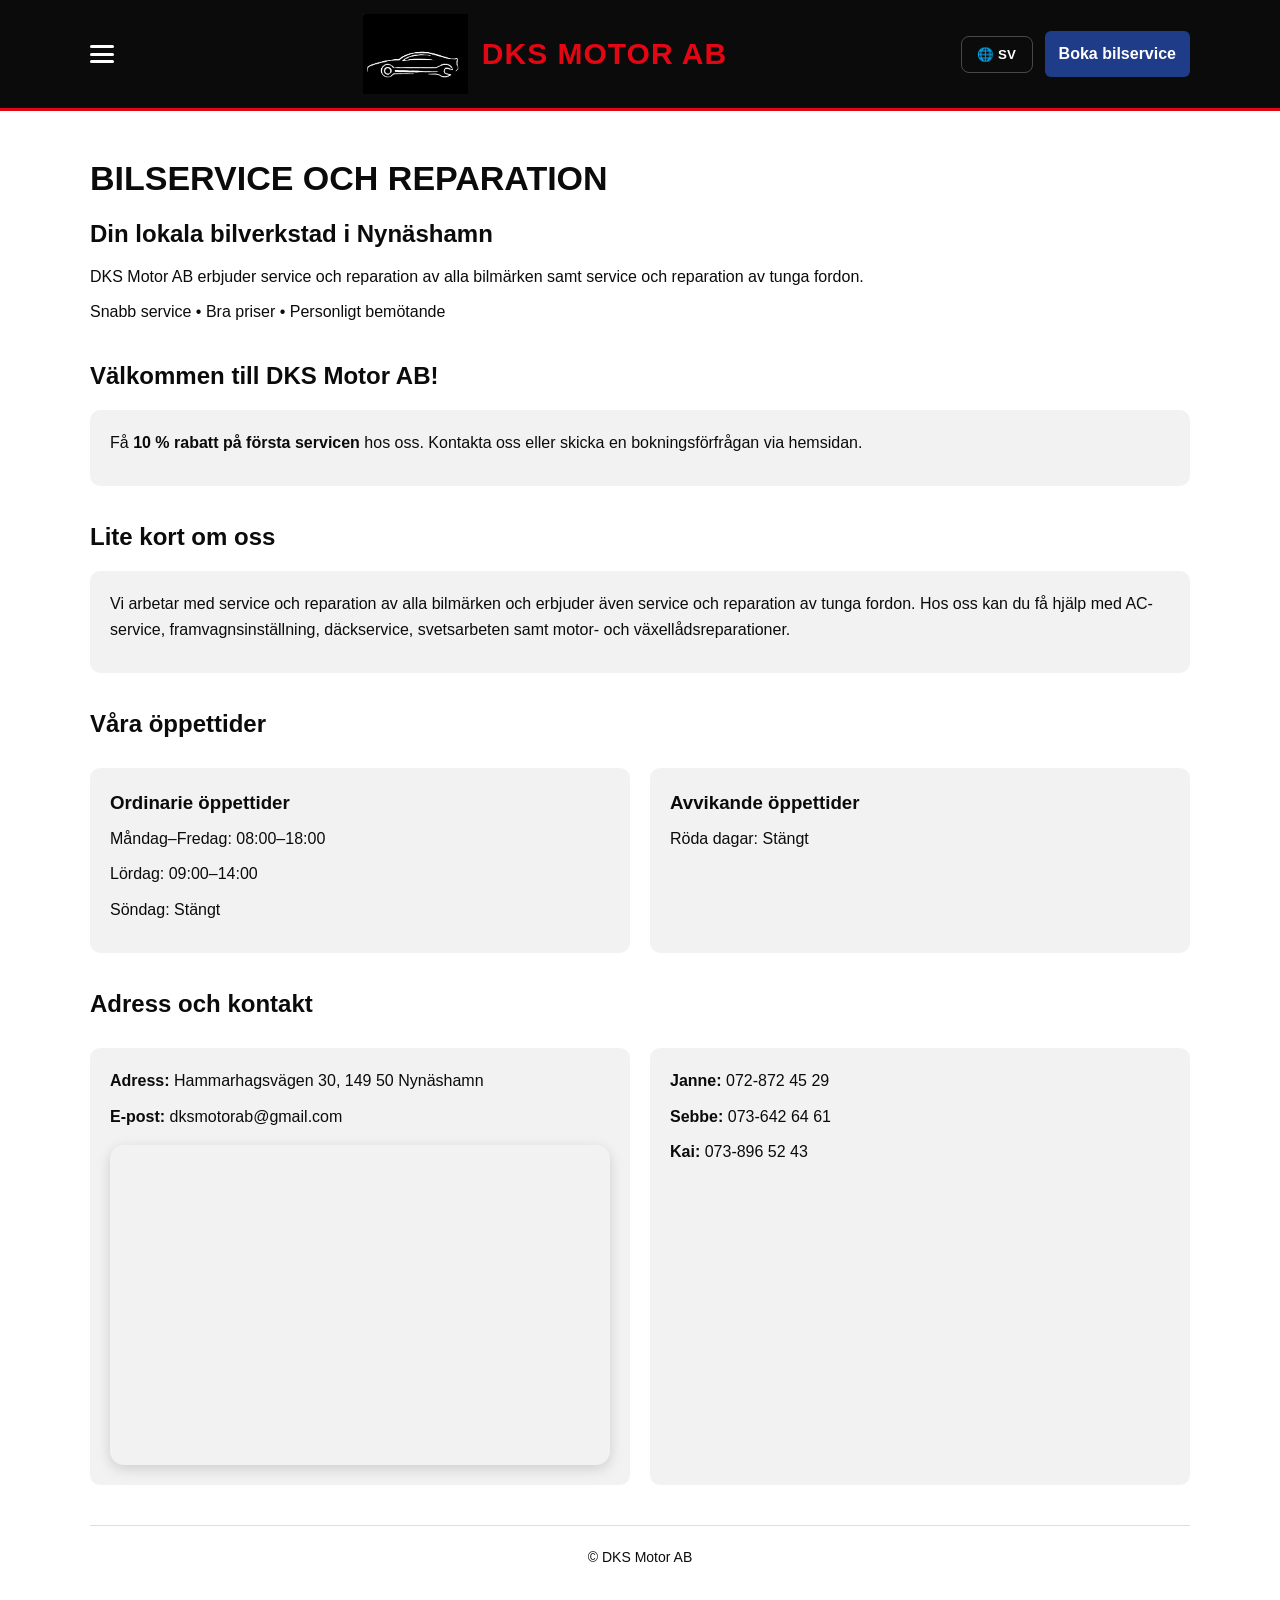
==== commit 335a14c9: "update" ====
--- a/index.html
+++ b/index.html
@@ -11,7 +11,11 @@
 <header class="topbar">
   <div class="container topbar__inner">
     <button class="icon-btn" id="menuBtn" aria-label="Öppna meny" aria-controls="drawer" aria-expanded="false">
-      <span class="burger" aria-hidden="true"><span></span></span>
+      <span class="burger" aria-hidden="true">
+  <span></span>
+  <span></span>
+  <span></span>
+</span>
     </button>
 
     <div class="logo-area">
--- a/style.css
+++ b/style.css
@@ -112,16 +112,19 @@
 ===================== */
 
 .burger {
-  display: inline-block;
-}
-
-.burger,
+  display: flex;
+  flex-direction: column;
+  justify-content: space-between;
+  width: 24px;
+  height: 18px;
+}
+
 .burger span {
   display: block;
-  width: 24px;
+  width: 100%;
   height: 3px;
   background: var(--white);
-  margin: 5px 0;
+  border-radius: 2px;
 }
 
 /* =====================
